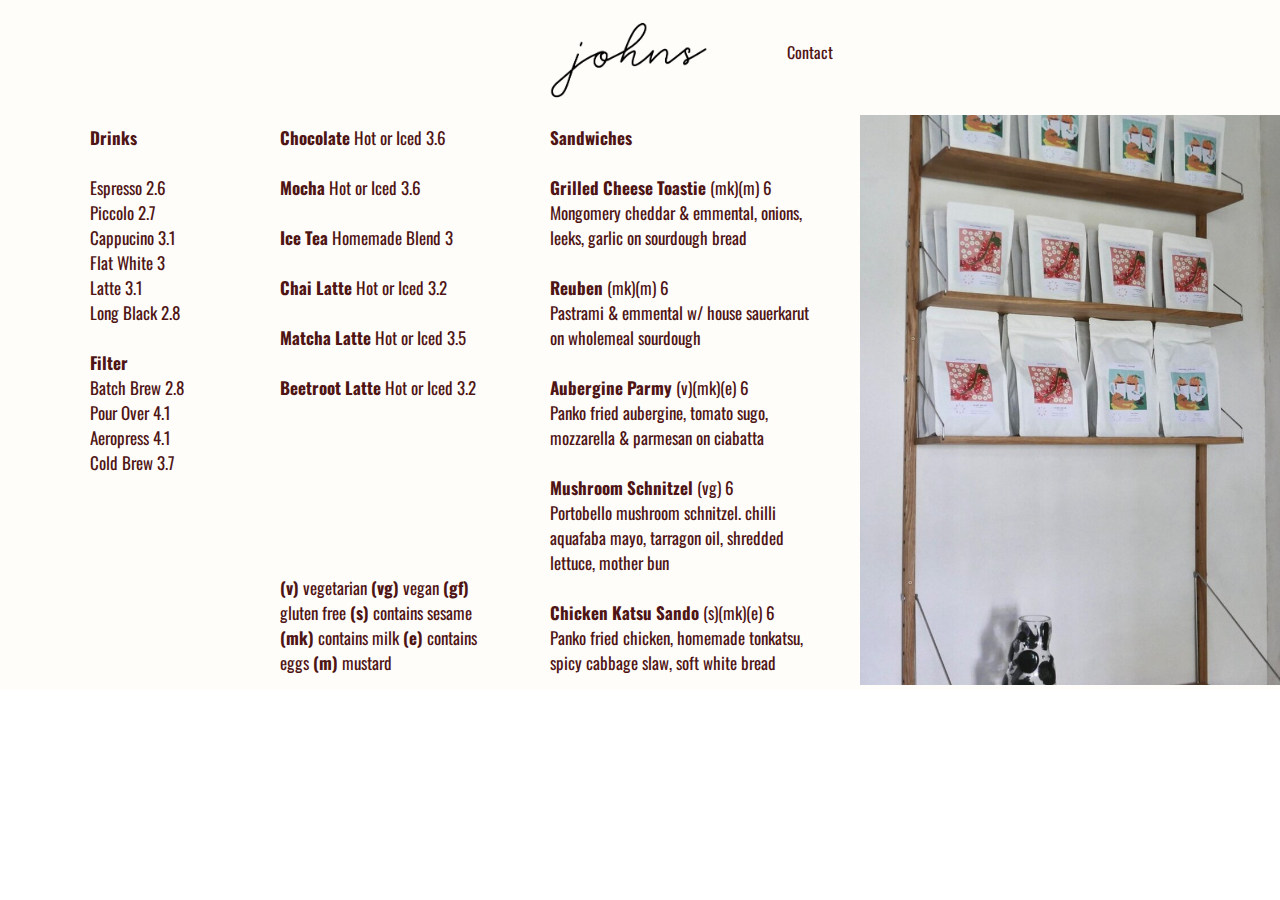
==== menu.html @ cbc04bb9 "initial commit" ====
<!DOCTYPE html>
<html lang="en">

<head>
    <meta charset="UTF-8">
    <link rel="stylesheet" type="text/css" href="main.css">
    <title>Menu</title>
   
        
    </style>
</head>

<body>
    
<div class="backgroundcolor">


    
  
<div class="menutop">
    
<a href="index.html"><img src="images/logo-black.gif" class="menulogo"></a>
<a href="contact.html"><div class="wrapper color">Contact</div></a>


</div>  


<!-- menu goes here -->

<div class="menuflex">



<div >
<p class="menu0">
    <strong>Drinks</strong><br><br>
    Espresso 2.6<br>
    Piccolo 2.7<br>
    Cappucino 3.1<br>
    Flat White 3<br>
    Latte 3.1<br>
    Long Black 2.8<br>
    <br>

    <b>Filter</b><br>
    Batch Brew 2.8<br>
    Pour Over 4.1<br>
    Aeropress 4.1<br>
    Cold Brew 3.7<br><br>
    
</p>
</div>

<div >
    <p class="menu1">
     <b>Chocolate</b> Hot or Iced 3.6 <br><br>
    <b>Mocha</b> Hot or Iced 3.6<br><br>
    <b>Ice Tea</b> Homemade Blend 3<br><br>
    <b>Chai Latte</b> Hot or Iced 3.2<br><br>
    <b>Matcha Latte</b> Hot or Iced 3.5<br><br>
    <b>Beetroot Latte</b> Hot or Iced 3.2 <br><br>   
    <br><br>   <br><br>   <br><br>
    
    <b>(v)</b> vegetarian <b>(vg)</b> vegan <b>(gf)</b> gluten free <b>(s)</b> contains sesame <b>(mk)</b> contains milk <b>(e)</b> contains eggs <b>(m)</b> mustard

    </p>
    </div>



<div >
    <p class="menu2">
        <b>Sandwiches</b><br><br>
        <b>Grilled Cheese Toastie</b> (mk)(m) 6<br>
        Mongomery cheddar & emmental, onions, leeks, garlic on sourdough bread<br><br>
        <b>Reuben</b> (mk)(m) 6<br>
        Pastrami & emmental w/ house sauerkarut on wholemeal sourdough <br><br>
        <b>Aubergine Parmy</b> (v)(mk)(e) 6<br>
        Panko fried aubergine, tomato sugo, mozzarella & parmesan on ciabatta<br><br>
        <b>Mushroom Schnitzel</b> (vg) 6<br>
        Portobello mushroom schnitzel. chilli aquafaba mayo, tarragon oil, shredded lettuce, mother bun<br><br>
        <b>Chicken Katsu Sando</b> (s)(mk)(e) 6<br>
        Panko fried chicken, homemade tonkatsu, spicy cabbage slaw, soft white bread
        
    </p>
    </div>

<div>
<img src="images/coffee2.jpeg" alt="A fine selection of coffee" class="photo1"> </a>
</div>







    <!-- target="_blank" opens link in another tab -->

    


</div>




<!--This is where comments go-->




</body>
</html>
---- main.css ----
/* This is my first style sheet */

@import url('https://fonts.googleapis.com/css2?family=Oswald:wght@300&display=swap');

.backgroundimage{
    background-image: url(images/johns.jpg);
    
    background-size: cover;
    position: absolute;
    top: 0px;
    right: 0px;
    left: 0px;
    height: 100%;
    width: 100%;
    bottom: 00px;
    margin: 0px;
    padding:0px
    align-items: center;
}

body {
    margin:0;
    padding:0;
}



.backgroundcolor{
    background-color: rgb(255, 253, 250);
    position: relative;
    top: 0px;
    right: 0px;
    left: 0px;
    height: 100%;
    width: 100%;
    bottom: 0px;
    margin: 0;
}
/* .right {
    padding-top: 30px;
    position: absolute;
    right: 0px;
    padding-bottom: 100px;
    padding-left: 100px;
    
    
} */



/* .left {
    position: absolute;
    left: 0px;
    width: 780px;
    
    padding-bottom: 100px;
    padding-left: 40px;
    padding-right: 20px; */
    
/* } */

* {
    box-sizing: border-box;
}



.menuflex{
    display: flex;
    flex-direction: row;
    flex-wrap: nowrap;
    
    justify-content: space-evenly;
    
    align-content: flex-start;
    width: 100%;

}

.menuflex2 {
    display: flex;
    flex-direction: row;
    flex-wrap: nowrap;
    
    justify-content: flex-start;
    
    align-content: flex-start;
    width: 100%;

}


.photo1 {
    
    width: 600px;
    height: auto;
    
    padding-right: 30px;
}
.photo2 {
    padding-left: 30px;
    position: relative;
    width: auto;
    height: 570px;
    margin: 0px;
    
    

}
.menu0 {
    width: 250px;
    padding-left: 80px;
    color: rgb(79, 21, 21);
    font-size: 17px;
    
    margin: 10px;


}
.menu1 {
    width: 250px;
    padding-right: 50px;
    color: rgb(79, 21, 21);
    font-size: 17px;
    
    margin: 10px;

}




.menu2 {
    width: 300px;
    padding-right: 30px;
    color: rgb(79, 21, 21);
    font-size: 17px;
    
    margin: 10px;
}


.button{
    padding: 5px;
    padding-right: 40px;
    padding-left: 40px;
    border-radius: 25px;
    margin-left: 40px;
    margin-right: 40px;
    background-color: #ffd5ff;
    border-top: 10px;
    color: rgb(0, 0, 0);
    text-decoration: none;
    padding-left: 40px;
    
    text-align: center;
   
}
.button:hover{
    background-color:#fdbdfd;
}

.button:visited{
    background-color: inherit;
}

.buttonwrapper{
    display: flex;
    justify-content: center;
    flex-direction: row;
    align-items: center;
    text-align: center;
    padding-bottom: 1px;
    height: 20px;
}    

.menubutton{ 
    padding: 5px;
    padding-right: 55px;
    border-radius: 25px;
    margin-left: 50px;
    margin-right: 40px;
    background-color: #ffd5ff;
    border-top: 10px;
    color: rgb(0, 0, 0);
    text-decoration: none;
    padding-left: 55px;
    text-align: center;
}

.menubutton:hover{
    background-color:#fdbdfd;
}
.menubutton:visited{
    color: inherit;
}

 a:visited, a:link, a:active
{
    text-decoration: none;
}
.info {
    padding-left: 20px;
    padding-right: 20px;
    color: floralwhite;
    justify-content: space-evenly;
    text-align: center;
    

}
.infowrapper {
    
    display: flex;
    justify-content: space-evenly;
    flex-direction: row;
    width: auto;
    padding-top: 70px;
}

.logo {

    display: flex;
    flex-direction: row;
    justify-content: center;
    height: 400px;
    padding-top: 43px;
}

.menutop{
    display: flex; 
    flex-direction: row;justify-content: center;
    
    padding-top: 10px;
}


.menulogo{
    
     
    /* flex-direction: row; */
    
    height: 100px;
    width: auto;
   
    padding-right: 70px;
    padding-left: 175px;
    
    flex: 4;

}
.wrapper{
    text-decoration: none;
    padding-top: 30px;
    width: 10vw;
    height: 5vh;
    color:rgb(62, 59, 27)
    
    /* align-items: center;
    justify-content: center;  */
    
    
    
  }
    
.inline{
    
    display: inline-block;
    width: 100px;
    height: 20px;
    margin-inline: 50px;
    margin-right: 100px;
    margin-left: 45px;
   
}


.centre {
    margin: auto;
    position: absolute;
    text-align: center;
    padding: 100px 0;
}

.bottom {
        position:absolute;
         left:0px;
         bottom: 10px;
         height:10px;
         width:100%;
        
        }



/* Contact form */

/* Style inputs with type="text", select elements and textareas */
input[type=text], select, textarea {
    width: 100%; /* Full width */
    padding: 12px; /* Some padding */ 
    border: 1px solid #ccc; /* Gray border */
    border-radius: 4px; /* Rounded borders */
    box-sizing: border-box; /* Make sure that padding and width stays in place */
    margin-top: 6px; /* Add a top margin */
    margin-bottom: 16px; /* Bottom margin */
    resize: vertical /* Allow the user to vertically resize the textarea (not horizontally) */
  }
  
  /* Style the submit button with a specific background color etc */
  input[type=submit] {
    background-color: #ffd5ff;
    color: rgb(79, 21, 21);
    padding: 12px 20px;
    border: none;
    border-radius: 24px;
    cursor: pointer;
  }
  
  /* When moving the mouse over the submit button, add a darker green color */
  input[type=submit]:hover {
    background-color: #fdbdfd;
  }
  
  /* Add a background color and some padding around the form */
  .container {
    position: absolute;
    border-radius: 25px;
    width: 630px;
    padding: 20px;
    padding-top: 0px;
    justify-content: safe;
    padding-left: 50px;
    
    
  }
.color{
    color:rgb(79, 21, 21); 
}

.contact{
    
    align-items: flex-start;
    padding-top: 0;
    padding-left: 275px;

    padding-bottom: 20px;
    margin: 0px;

}


* { 
    font-family: 'Oswald', sans-serif;;
    /* background-color: rgb(255, 255, 255); */
/* 
    background-image: url(images/johns.jpg);
    background-size: cover ;
    background-repeat: no-repeat;
    text-align: center; */
    /* color:rgb(86, 21, 21) */
}
/* asterisk is universal selector */
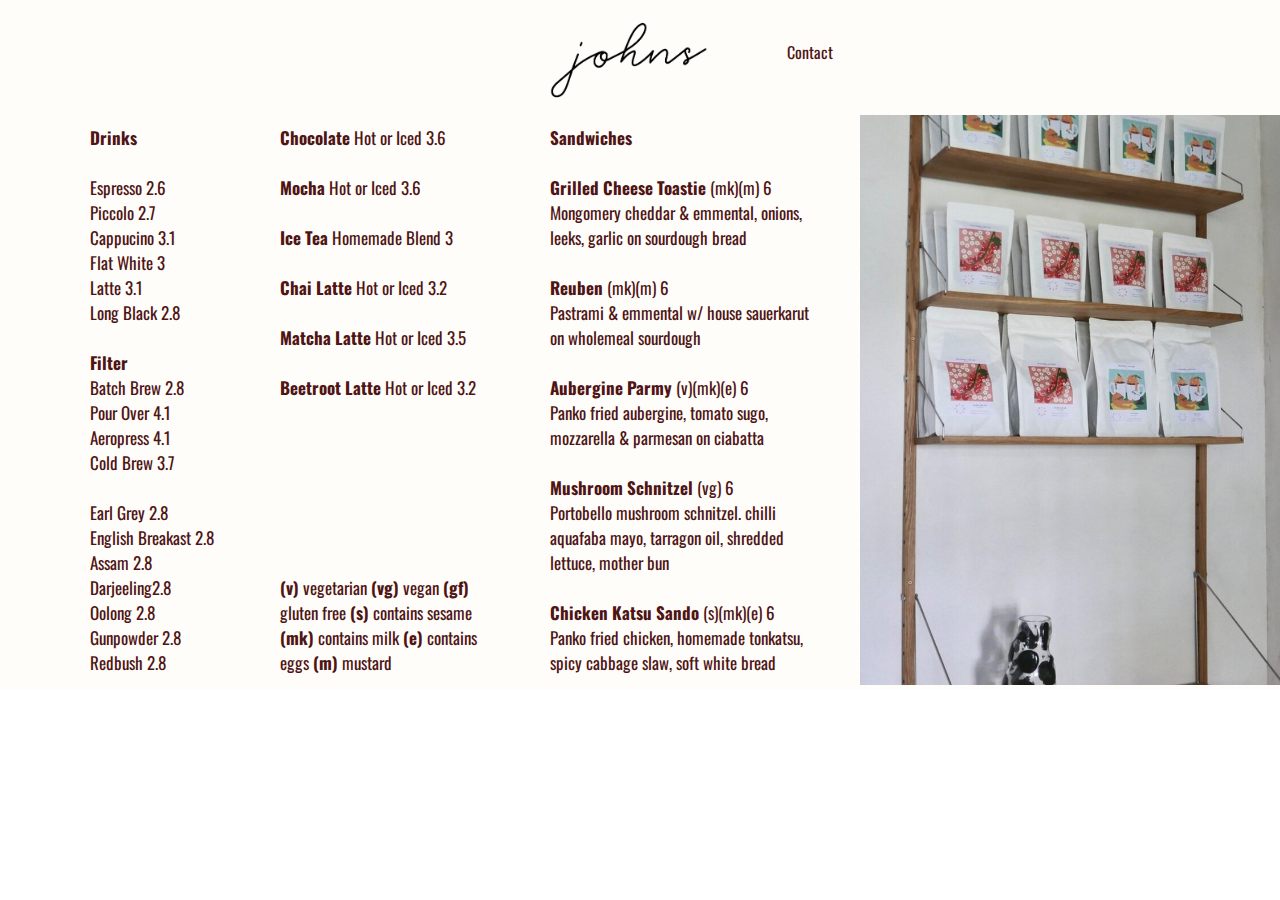
==== commit 9773ef34: "Add files via upload" ====
--- a/menu.html
+++ b/menu.html
@@ -48,6 +48,16 @@
     Pour Over 4.1<br>
     Aeropress 4.1<br>
     Cold Brew 3.7<br><br>
+
+    Earl Grey 2.8<br>
+    English Breakast 2.8<br>
+    Assam 2.8<br>
+    Darjeeling2.8<br>
+    Oolong 2.8<br>
+    Gunpowder 2.8<br>
+    Redbush 2.8<br>
+
+
     
 </p>
 </div>
--- a/main.css
+++ b/main.css
@@ -15,8 +15,20 @@
     bottom: 00px;
     margin: 0px;
     padding:0px
-    align-items: center;
-}
+    
+}
+/* .backgroundimage{
+height: 100vh;
+
+background:url(images/johns.jpg)no repeat 0 0 fixed;
+
+
+right: 50px;
+} */
+
+
+
+
 
 body {
     margin:0;
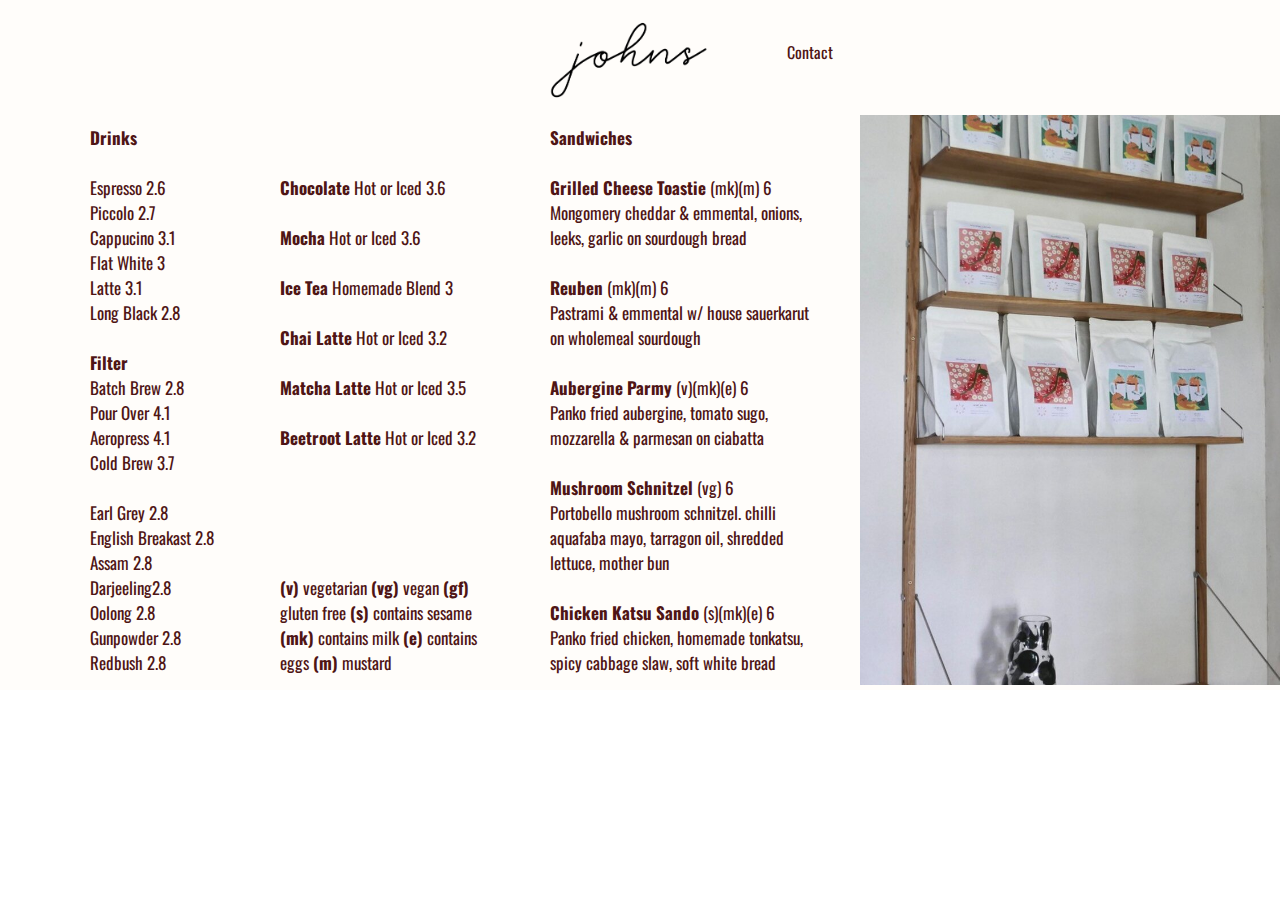
==== commit ce556194: "Add files via upload" ====
--- a/menu.html
+++ b/menu.html
@@ -64,13 +64,14 @@
 
 <div >
     <p class="menu1">
-     <b>Chocolate</b> Hot or Iced 3.6 <br><br>
+    <br><br>
+    <b>Chocolate</b> Hot or Iced 3.6 <br><br>
     <b>Mocha</b> Hot or Iced 3.6<br><br>
     <b>Ice Tea</b> Homemade Blend 3<br><br>
     <b>Chai Latte</b> Hot or Iced 3.2<br><br>
     <b>Matcha Latte</b> Hot or Iced 3.5<br><br>
     <b>Beetroot Latte</b> Hot or Iced 3.2 <br><br>   
-    <br><br>   <br><br>   <br><br>
+    <br><br>   <br><br>   
     
     <b>(v)</b> vegetarian <b>(vg)</b> vegan <b>(gf)</b> gluten free <b>(s)</b> contains sesame <b>(mk)</b> contains milk <b>(e)</b> contains eggs <b>(m)</b> mustard
 
--- a/main.css
+++ b/main.css
@@ -4,7 +4,6 @@
 
 .backgroundimage{
     background-image: url(images/johns.jpg);
-    
     background-size: cover;
     position: absolute;
     top: 0px;
@@ -14,28 +13,13 @@
     width: 100%;
     bottom: 00px;
     margin: 0px;
-    padding:0px
-    
-}
-/* .backgroundimage{
-height: 100vh;
-
-background:url(images/johns.jpg)no repeat 0 0 fixed;
-
-
-right: 50px;
-} */
-
-
-
-
+    padding:0px 
+}
 
 body {
     margin:0;
     padding:0;
 }
-
-
 
 .backgroundcolor{
     background-color: rgb(255, 253, 250);
@@ -48,65 +32,34 @@
     bottom: 0px;
     margin: 0;
 }
-/* .right {
-    padding-top: 30px;
-    position: absolute;
-    right: 0px;
-    padding-bottom: 100px;
-    padding-left: 100px;
-    
-    
-} */
-
-
-
-/* .left {
-    position: absolute;
-    left: 0px;
-    width: 780px;
-    
-    padding-bottom: 100px;
-    padding-left: 40px;
-    padding-right: 20px; */
-    
-/* } */
 
 * {
     box-sizing: border-box;
 }
 
 
-
 .menuflex{
     display: flex;
     flex-direction: row;
     flex-wrap: nowrap;
-    
     justify-content: space-evenly;
-    
     align-content: flex-start;
     width: 100%;
-
 }
 
 .menuflex2 {
     display: flex;
     flex-direction: row;
     flex-wrap: nowrap;
-    
     justify-content: flex-start;
-    
     align-content: flex-start;
     width: 100%;
-
 }
 
 
 .photo1 {
-    
     width: 600px;
     height: auto;
-    
     padding-right: 30px;
 }
 .photo2 {
@@ -114,29 +67,23 @@
     position: relative;
     width: auto;
     height: 570px;
-    margin: 0px;
-    
-    
-
-}
+    margin: 0px;  
+}
+
 .menu0 {
     width: 250px;
     padding-left: 80px;
     color: rgb(79, 21, 21);
-    font-size: 17px;
-    
+    font-size: 17px;   
     margin: 10px;
-
-
-}
+}
+
 .menu1 {
     width: 250px;
     padding-right: 50px;
     color: rgb(79, 21, 21);
-    font-size: 17px;
-    
+    font-size: 17px;   
     margin: 10px;
-
 }
 
 
@@ -146,8 +93,7 @@
     width: 300px;
     padding-right: 30px;
     color: rgb(79, 21, 21);
-    font-size: 17px;
-    
+    font-size: 17px;    
     margin: 10px;
 }
 
@@ -163,11 +109,10 @@
     border-top: 10px;
     color: rgb(0, 0, 0);
     text-decoration: none;
-    padding-left: 40px;
-    
-    text-align: center;
-   
-}
+    padding-left: 40px;   
+    text-align: center;   
+}
+
 .button:hover{
     background-color:#fdbdfd;
 }
@@ -203,6 +148,7 @@
 .menubutton:hover{
     background-color:#fdbdfd;
 }
+
 .menubutton:visited{
     color: inherit;
 }
@@ -211,17 +157,16 @@
 {
     text-decoration: none;
 }
+
 .info {
     padding-left: 20px;
     padding-right: 20px;
     color: floralwhite;
     justify-content: space-evenly;
     text-align: center;
-    
-
-}
-.infowrapper {
-    
+}
+
+.infowrapper {  
     display: flex;
     justify-content: space-evenly;
     flex-direction: row;
@@ -240,39 +185,27 @@
 
 .menutop{
     display: flex; 
-    flex-direction: row;justify-content: center;
-    
+    flex-direction: row;
+    justify-content: center;
     padding-top: 10px;
 }
 
 
-.menulogo{
-    
-     
-    /* flex-direction: row; */
-    
+.menulogo{   
     height: 100px;
     width: auto;
-   
     padding-right: 70px;
     padding-left: 175px;
-    
     flex: 4;
-
-}
+}
+
 .wrapper{
     text-decoration: none;
     padding-top: 30px;
     width: 10vw;
     height: 5vh;
     color:rgb(62, 59, 27)
-    
-    /* align-items: center;
-    justify-content: center;  */
-    
-    
-    
-  }
+}
     
 .inline{
     
@@ -281,8 +214,7 @@
     height: 20px;
     margin-inline: 50px;
     margin-right: 100px;
-    margin-left: 45px;
-   
+    margin-left: 45px;  
 }
 
 
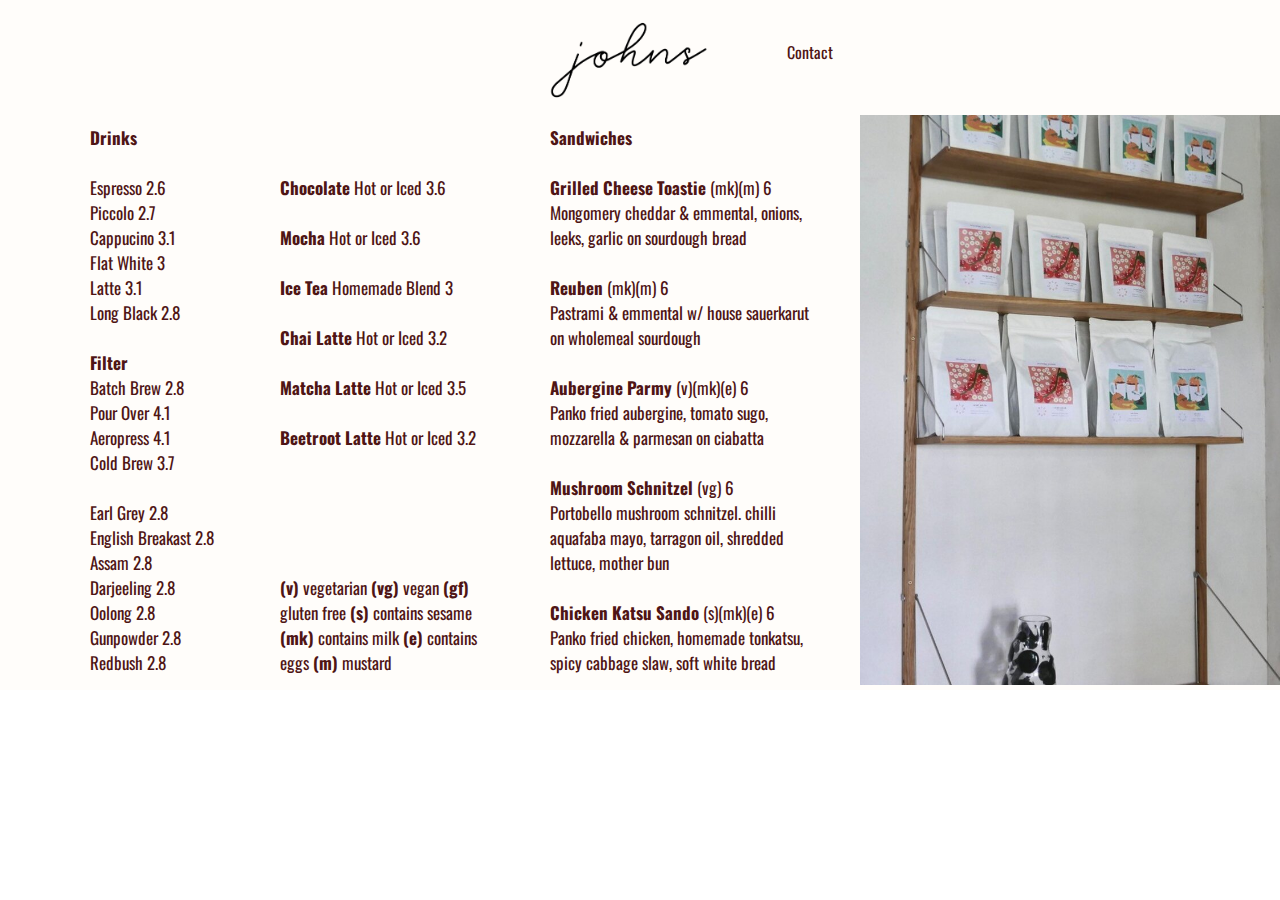
==== commit 94f67e22: "Add files via upload" ====
--- a/menu.html
+++ b/menu.html
@@ -52,7 +52,7 @@
     Earl Grey 2.8<br>
     English Breakast 2.8<br>
     Assam 2.8<br>
-    Darjeeling2.8<br>
+    Darjeeling 2.8<br>
     Oolong 2.8<br>
     Gunpowder 2.8<br>
     Redbush 2.8<br>
